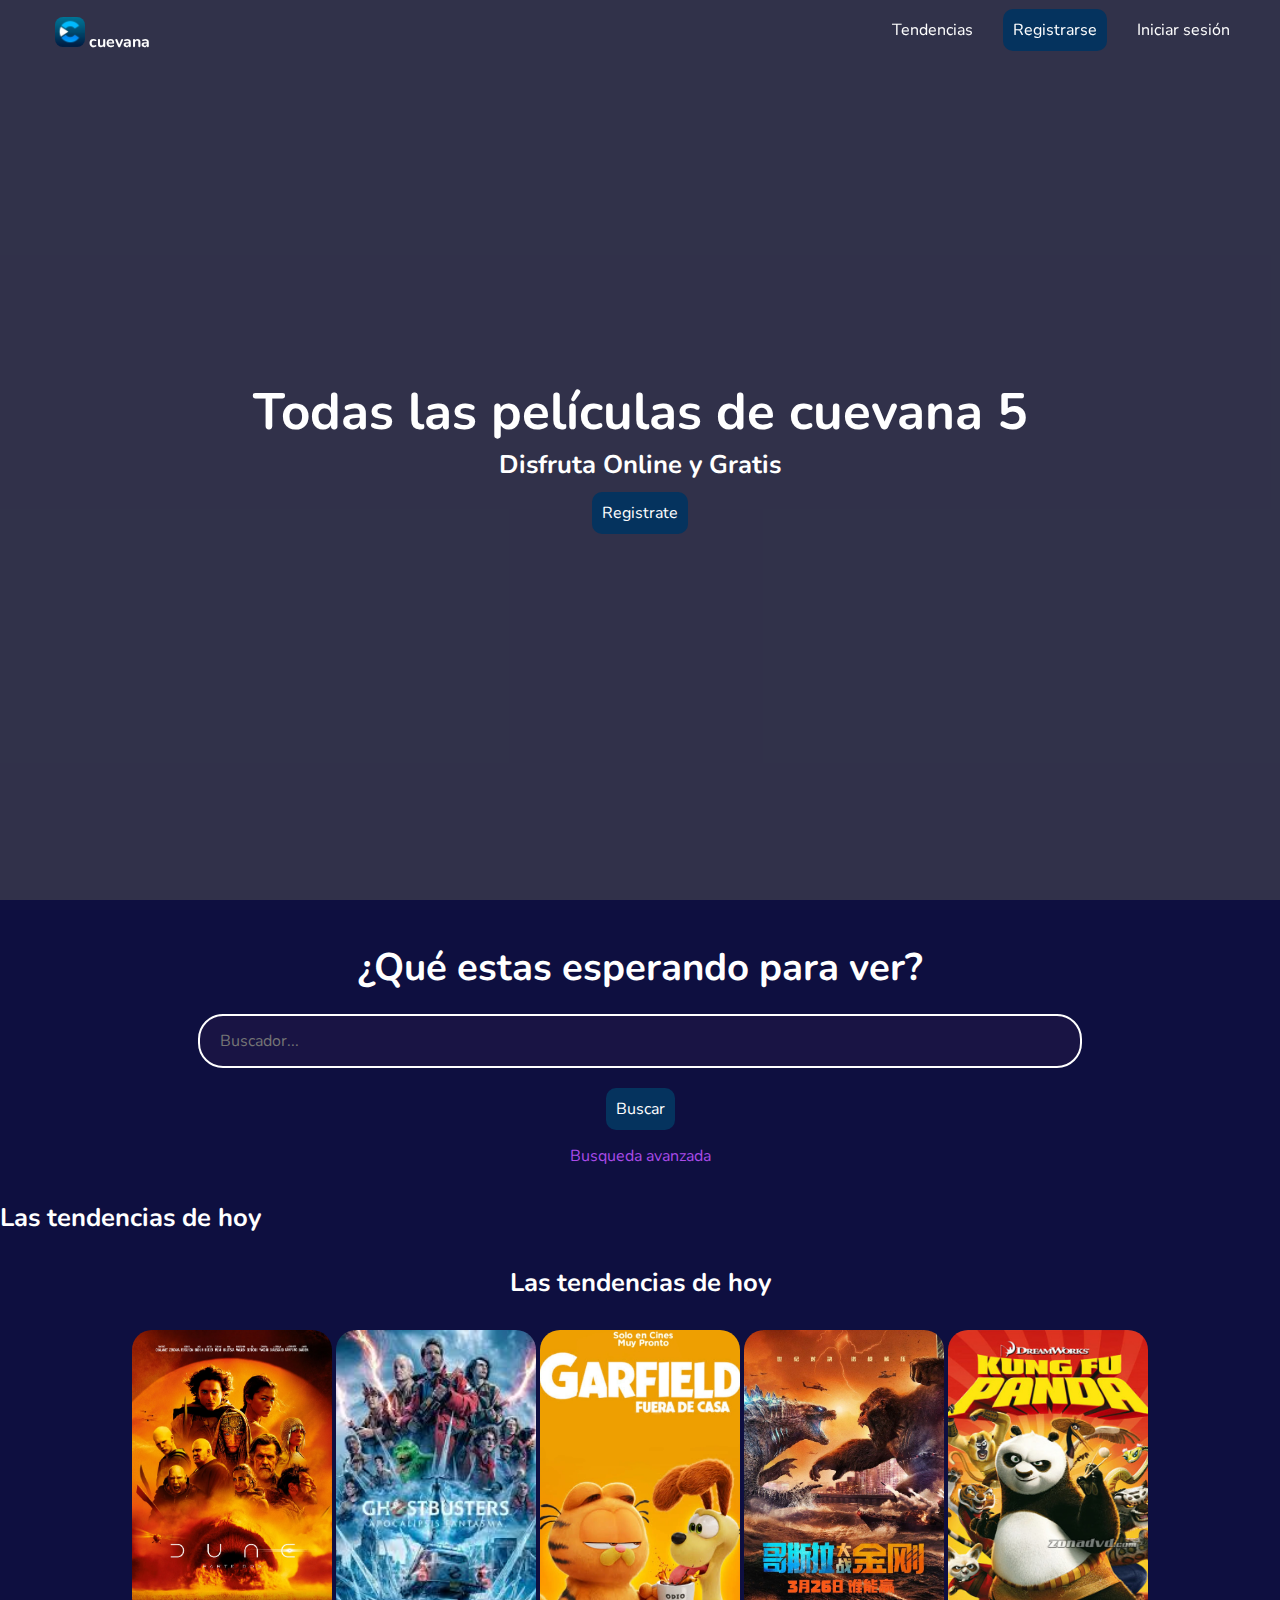
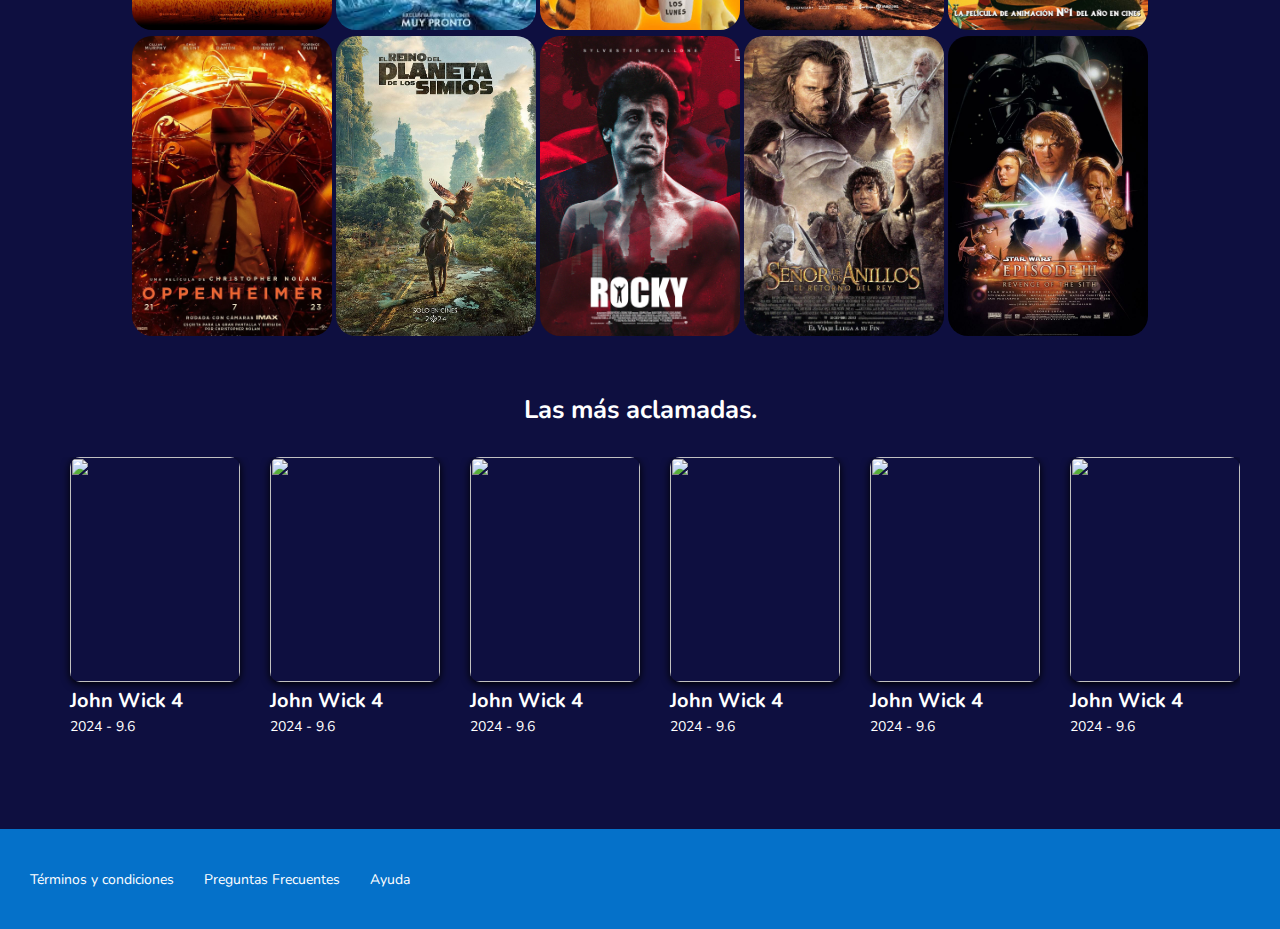
==== index.html @ 1d285aff "Comienzo de implementación de API" ====
<!DOCTYPE html>
<html lang="es">
<head>
    <meta charset="UTF-8">
    <meta name="viewport" content="width=device-width, initial-scale=1.0">
    <!-- vinculación con estilos y favicon -->
    <link rel="stylesheet" href="./static/css/style.css">
    <link rel="shortcut icon" href="./static/img/Cuevana.ico" type="image/x-icon">
    <title>Cuevana 5</title>
    <!-- vinculación con google-fonts -->
    <link rel="preconnect" href="https://fonts.googleapis.com">
    <link rel="preconnect" href="https://fonts.gstatic.com" crossorigin>
    <link href="https://fonts.googleapis.com/css2?family=Nunito&display=swap" rel="stylesheet">
    <!-- vinculación fontawesome -->
    <script src="https://kit.fontawesome.com/fa04600604.js" crossorigin="anonymous"></script>
</head>

<body>
    <!-- Encabezado -->
    <header class="header">
        <nav>
            <!-- Logo -->
            <div id="logo">
                <a href="./index.html">
                    <img src="./static/img/Cuevana.ico" alt="" class="cuevana-logo">
                    <span class="logo-text">cuevana</span>
                    <i class="fa-solid fa-5"></i>
                </a>
            </div>

            <!-- hipervínculos del menú -->
            <ul class="nav-links">
                <li><a href="#popular">Tendencias</a></li>
                <li><a href="./Templates/register.html" class="btn-cuevana">Registrarse</a></li>
                <li>
                    <a href="#">
                        <!-- Luego se aplicará un estilo especifico al texto -->
                      <i class="fas fa-sign-in-alt"></i>
                      <span class="login-text">Iniciar sesión</span>
                    </a>
                </li>
            </ul>
        </nav>
    
    </header>

    <!-- Contenido -->
    <main>
        <!-- banner: una sección prominente en la 
            parte superior de una página que puede
            contener información destacada, como anuncios,
            mensajes importantes, o un diseño gráfico distintivo. -->
        <section id="banner" class="d-flex">
            <div class="card-banner container">
                <h1>Todas las películas de cuevana 5</h1>
                <h2>Disfruta Online y Gratis</h2>
                <a href="#" class="btn-cuevana">Registrate</a>
            </div>
        </section>
        
        <!-- search: sección que contiene un mensaje de búsqueda
            y un campo de entrada de texto para que los usuarios
            ingresen lo que desean buscar en un sitio web
              -->
        <section id="search" class="container">
            <h2 class="search-title">¿Qué estas esperando para ver?</h2>
            <input type="text" class="input-search" placeholder="Buscador..."><a href="#" class="button-search">Buscar</a>
            <div class="adv-bus">
                <a href="./Templates/list-movies.html" class="adv-bus">Busqueda avanzada</a>
            </div>
            
        </section>
        <!-- TENDENCIAS CON API -->
        <div>
        <script src="./fetch.js"></script>
        <h2>Las tendencias de hoy</h2>
        </div>




        <!-- popular: mostrar imágenes de las peliculas
            con tendencia hoy -->
        <section id="popular">
            <!-- Division contenedora del titulo e imagenes -->
            <div class="container" class="movies-grid">
                <h2>Las tendencias de hoy</h2>
                <!-- Div para mostrar todas las imagenes e info de pelicluas -->
                <div id="list-popular">
                    <!-- Division que mostrará imagen y detalle de la pelicula, mismo formato para todas las peliculas -->
                    <!-- pelicula 01 -->
                    <div class="movie-item">
                        <a href="./Templates/detail-movie.html">
                            <img src="./static/img/Dune-2.jpg" alt="" class="movie-item-img">
                            <div class="movie-item-detail">
                                <p class="movie-item-detail-title">Dune 2. Movie</p>
                                <p class="movie-item-detail-subtitle">2024 - 8.9</p>
                            </div>
                        </a>
                    </div>
                    <!-- pelicula 02 -->
                    <div class="movie-item">
                        <a href="./Templates/detail-movie.html">
                            <img src="./static/img/cazafantasmas.jpg" alt="" class="movie-item-img">
                            <div class="movie-item-detail">
                                <p class="movie-item-detail-title">Caza fantasmas. Movie</p>
                                <p class="movie-item-detail-subtitle">2024 - 7.4</p>
                            </div>
                        </a>
                    </div>
                    <!-- pelicula 03 -->
                    <div class="movie-item">
                        <a href="./Templates/detail-movie.html">
                            <img src="./static/img/Garfield.jpg" alt="" class="movie-item-img">
                            <div class="movie-item-detail">
                                <p class="movie-item-detail-title">Garfield. Movie</p>
                                <p class="movie-item-detail-subtitle">2024 - 8.3</p>
                            </div>
                        </a>
                    </div>
                    <!-- pelicula 04 -->
                    <div class="movie-item">
                        <a href="./Templates/detail-movie.html">
                            <img src="./static/img/godzilla-vs-kong.jpg" alt="" class="movie-item-img">
                            <div class="movie-item-detail">
                                <p class="movie-item-detail-title">Gozilla vs Kong. Movie</p>
                                <p class="movie-item-detail-subtitle">2024 - 8.8</p>
                            </div>
                        </a>
                    </div>
                    <!-- pelicula 05 -->
                    <div class="movie-item">
                        <a href="./Templates/detail-movie.html">
                            <img src="./static/img/kung-fu-panda.jpg" alt="" class="movie-item-img">
                            <div class="movie-item-detail">
                                <p class="movie-item-detail-title">Kung Fu Panda 4. Movie</p>
                                <p class="movie-item-detail-subtitle">2024 - 8.9</p>
                            </div>
                        </a>
                    </div>
                    <!-- pelicula 06 -->
                    <div class="movie-item">
                        <a href="./Templates/detail-movie.html">
                            <img src="./static/img/Oppenheimer.jpg" alt="" class="movie-item-img">
                            <div class="movie-item-detail">
                                <p class="movie-item-detail-title">Oppenheimer. Movie</p>
                                <p class="movie-item-detail-subtitle">2024 - 9.5</p>
                            </div>
                        </a>
                    </div>
                    <!-- pelicula 07 -->
                    <div class="movie-item">
                        <a href="./Templates/detail-movie.html">
                            <img src="./static/img/Planeta-de-lod-Simios.jpg" alt="" class="movie-item-img">
                            <div class="movie-item-detail">
                                <p class="movie-item-detail-title">Planeta de los Simios. Movie</p>
                                <p class="movie-item-detail-subtitle">2024 - 8.7</p>
                            </div>
                        </a>
                    </div>
                    <!-- pelicula 08 -->
                    <div class="movie-item">
                        <a href="./Templates/detail-movie.html">
                            <img src="./static/img/Rocky.jpg" alt="" class="movie-item-img">
                            <div class="movie-item-detail">
                                <p class="movie-item-detail-title">Rocky. Movie</p>
                                <p class="movie-item-detail-subtitle">2024 - 8.9</p>
                            </div>
                        </a>
                    </div>
                    <!-- pelicula 09 -->
                    <div class="movie-item">
                        <a href="./Templates/detail-movie.html">
                            <img src="./static/img/Señor de los anillos.jpg" alt="" class="movie-item-img">
                            <div class="movie-item-detail">
                                <p class="movie-item-detail-title">Lord of The Rings. Movie</p>
                                <p class="movie-item-detail-subtitle">2024 - 10</p>
                            </div>
                        </a>
                    </div>
                    <!-- pelicula 10 -->
                    <div class="movie-item">
                        <a href="./Templates/detail-movie.html">
                            <img src="./static/img/Star-wars.jpg" alt="" class="movie-item-img">
                            <div class="movie-item-detail">
                                <p class="movie-item-detail-title">Star Wars. Movie</p>
                                <p class="movie-item-detail-subtitle">2024 - 9.4</p>
                            </div>
                        </a>
                    </div>
                    <!-- Fin de peliculas -->
                </div>
            </div>
        </section>  
        
        <!-- top-rated: mostrar las películas más aclamadas -->

        <section id="top-rated">
            <!-- División contenedora del título e imagenes -->
            <div class="container">
                <h2>Las más aclamadas.</h2>
                <!-- Div para mostrar todas las imagenes e infod e las películas -->
                <div id="list-top-rated" class="movies-scroller">
                    <!-- Info de las películas, mismo formato para todas -->
                    <!-- pelicula 01 -->
                    <div class="movie-item-v2">
                        <div class="wrapper">
                            <img src="https://play-lh.googleusercontent.com/5efxbApfVAa9R1fStcVvSHqDhyXI40jLCd78b2NEuqNcC0McWceLAQGYnz0rFKZz7lywTdKNzfsXidP97A" alt="" class="movie-item-img-v2">
                        </div>
                        <div class="movie-item-detail-v2">
                            <p class="movie-item-detail-title-v2">John Wick 4</p>
                            <p class="movie-item-detail-subtitle-v2">2024 - 9.6</p>
                        </div>
                    </div>
                    <!-- pelicula 02 -->
                    <div class="movie-item-v2">
                        <div class="wrapper">
                            <img src="https://play-lh.googleusercontent.com/5efxbApfVAa9R1fStcVvSHqDhyXI40jLCd78b2NEuqNcC0McWceLAQGYnz0rFKZz7lywTdKNzfsXidP97A" alt="" class="movie-item-img-v2">
                        </div>
                        <div class="movie-item-detail-v2">
                            <p class="movie-item-detail-title-v2">John Wick 4</p>
                            <p class="movie-item-detail-subtitle-v2">2024 - 9.6</p>
                        </div>
                    </div>
                    <!-- pelicula 03 -->
                    <div class="movie-item-v2">
                        <div class="wrapper">
                            <img src="https://play-lh.googleusercontent.com/5efxbApfVAa9R1fStcVvSHqDhyXI40jLCd78b2NEuqNcC0McWceLAQGYnz0rFKZz7lywTdKNzfsXidP97A" alt="" class="movie-item-img-v2">
                        </div>
                        <div class="movie-item-detail-v2">
                            <p class="movie-item-detail-title-v2">John Wick 4</p>
                            <p class="movie-item-detail-subtitle-v2">2024 - 9.6</p>
                        </div>
                    </div>
                    <!-- pelicula 04 -->
                    <div class="movie-item-v2">
                        <div class="wrapper">
                            <img src="https://play-lh.googleusercontent.com/5efxbApfVAa9R1fStcVvSHqDhyXI40jLCd78b2NEuqNcC0McWceLAQGYnz0rFKZz7lywTdKNzfsXidP97A" alt="" class="movie-item-img-v2">
                        </div>
                        <div class="movie-item-detail-v2">
                            <p class="movie-item-detail-title-v2">John Wick 4</p>
                            <p class="movie-item-detail-subtitle-v2">2024 - 9.6</p>
                        </div>
                    </div>
                    <!-- pelicula 05 -->
                    <div class="movie-item-v2">
                        <div class="wrapper">
                            <img src="https://play-lh.googleusercontent.com/5efxbApfVAa9R1fStcVvSHqDhyXI40jLCd78b2NEuqNcC0McWceLAQGYnz0rFKZz7lywTdKNzfsXidP97A" alt="" class="movie-item-img-v2">
                        </div>
                        <div class="movie-item-detail-v2">
                            <p class="movie-item-detail-title-v2">John Wick 4</p>
                            <p class="movie-item-detail-subtitle-v2">2024 - 9.6</p>
                        </div>
                        
                    </div>
                    <div class="movie-item-v2">
                        <div class="wrapper">
                            <img src="https://play-lh.googleusercontent.com/5efxbApfVAa9R1fStcVvSHqDhyXI40jLCd78b2NEuqNcC0McWceLAQGYnz0rFKZz7lywTdKNzfsXidP97A" alt="" class="movie-item-img-v2">
                        </div>
                        <div class="movie-item-detail-v2">
                            <p class="movie-item-detail-title-v2">John Wick 4</p>
                            <p class="movie-item-detail-subtitle-v2">2024 - 9.6</p>
                        </div>
                        
                    </div>
                    <div class="movie-item-v2">
                        <div class="wrapper">
                            <img src="https://play-lh.googleusercontent.com/5efxbApfVAa9R1fStcVvSHqDhyXI40jLCd78b2NEuqNcC0McWceLAQGYnz0rFKZz7lywTdKNzfsXidP97A" alt="" class="movie-item-img-v2">
                        </div>
                        <div class="movie-item-detail-v2">
                            <p class="movie-item-detail-title-v2">John Wick 4</p>
                            <p class="movie-item-detail-subtitle-v2">2024 - 9.6</p>
                        </div>
                        
                    </div>
                    <div class="movie-item-v2">
                        <div class="wrapper">
                            <img src="https://play-lh.googleusercontent.com/5efxbApfVAa9R1fStcVvSHqDhyXI40jLCd78b2NEuqNcC0McWceLAQGYnz0rFKZz7lywTdKNzfsXidP97A" alt="" class="movie-item-img-v2">
                        </div>
                        <div class="movie-item-detail-v2">
                            <p class="movie-item-detail-title-v2">John Wick 4</p>
                            <p class="movie-item-detail-subtitle-v2">2024 - 9.6</p>
                        </div>
                        
                    </div>
            
                </div>
            </div>
        </section>
 
    </main>

    <footer id="footer">
        <a href="">Términos y condiciones</a>
        <a href="">Preguntas Frecuentes</a>
        <a href="">Ayuda</a>
    </footer>

</body>

</html>
---- static/css/style.css ----
/* CSS estilos */

:root{
    --bg-color:#0a0b3dfb;
    --primary-color:#05335e;
    --secondary-color:#aa4be9;
    --third-color:#0571c9;
    --third-bis-color:#591da8f2;
    --bg-input-color:#4f31572c;
}

*{
    margin: 0;
    padding: 0;
}
/* Eliminar la decoración de los 
hipervínculos, agregar color y tamaño de 
fuente a la etiqueta <h2></h2> */
a{
    text-decoration: none;
}

h1{
    color: #FFF;
    font-size: 3vw;
}

h2{
    color: #FFF;
    font-size: 2vw;
}

#logo{
    font-weight: bold;
}

.search-title{
    color: white;
    font-size: 3vw;
}
.cuevana-logo{
    margin-top: 10px;
    margin-left: 5px;
    width: 30px;
    height: 30px;
    border-radius: 8px;
}

.button-search{
   
    background-color: var(--primary-color);
    padding: 10px;
    border-radius: 10px;
    color: #FFF;
}

.adv-bus{
   color: #aa4be9;
   margin-top: 5px;
   padding: 10px;
   height: 5px;
}

.movie-item-img{
    width: 200px;
    height: 300px;
    -o-object-fit: cover;
    object-fit: cover;
}

/* Unidades de medida. Colores CSS.
  Fondos en CSS. Fuentes y tipografías. 
  Estilos para textos y listas. Íconos */

body{
    background-color: var(--bg-color);
    font-family: 'Nunito', sans-serif, 'poppins';
}  

/* Estilo que se usrá desde js para que al recorrer la página 
el encabezado cambie de color */
.scrolled{
    background-color: var(--third-color);
}

#banner{
    background-image: url(https://cloudfront-us-east-1.images.arcpublishing.com/lanacionpy/CCBJ5IMQYJCUXC23FO5E22NIXE.jpg);
    background-size: cover;
    background-position: center;
    height: 100vh;
    box-shadow: inset 0 0 0 2000px rgba(84, 84, 84, 0.5);
}

/* Modelo de caja y 
posicionamiento. Modelo de caja y propiedades.
Posicionamiento y visualización.  */

/* Estilo al encabezado, agregar estilos por el selector de clase:
color de fondo, color fuente, posición del 
encabezado, ancho y z-index */

.header{
    background-color: transparent;
    color: #FFF;
    position: fixed;
    top: 0;
    left: 0;
    width: 100%;
    z-index: 9999;
}

.btn-cuevana{
    background-color: var(--primary-color);
    padding: 10px;
    border-radius: 10px;
    color: #FFF;
}

.container{
    max-width: 1200px;
    margin: 0 auto;
}

/* Alinea al centro el botón de registrarse */
.card-banner{
    margin: 0;
    text-align: center;
    padding: 0px 160px;
}

.input-search{
    background-color: var(--bg-input-color);
    border: 2px solid white;
    border-radius: 25px;
    color: white;
    font-size: 16px;
    height: 50px;
    margin: 20px 0px;
    outline: none;
    padding: 0px 20px;
    width: 70%;
    font-family: 'Nunito', sans-serif, 'poppins';
}

.movie-item-detail{
    bottom: -100%;
    padding: 30px;
    max-height: 100%;
    overflow-y: auto;
    line-height: 15px;
    position: absolute;
    background-color: var(--third-bis-color);
    box-sizing: border-box;
    transition: bottom 0.4s ease-in-out;
    width: 100%;
}

.movie-item-detail-title{
    color: white;
    margin: 5px 0px 0px 0px;
}

.movie-item-detail-subtitle{
    color: white;
    font-size: 9px;
    margin: 3px 0px;
}

#top-rated{
    margin: 50px 0px;
}

/* Info de las películas mismo formato para todas */
.movie-item-v2{
    border-radius: 20px;
    width: 170px;
    min-width: 170px;
    font-size: 20px;
    cursor: pointer;
    margin-left: 30px;
    display: flex;
    flex-direction: column;
    justify-content: space-between;
    transition: 450ms all;
    -webkit-transform-origin: center left;
            transform-origin: center left;
}

.wrapper{
    box-shadow: 0 2px 8px rgba(0, 0, 0, 1);
    border-radius: 10px;
    width: 100%;
    min-height: calc(150px*1.5);
    height: calc(150px*1.5);
    overflow: hidden;
}

.movie-item-img-v2{
    width: 100%;
    height: 100%;
    -o-object-fit: cover;
    object-fit: cover;
}

.movie-item-detail-v2{
    align-items: flex-start;
    display: flex;
    flex-direction: column;
    justify-content: flex-end;
}

.movie-item-detail-title-v2{
    color: white;
    font-weight: bold;
    margin: 5px 0px 0px 0px;
}

.movie-item-detail-subtitle-v2{
    color: white;
    font-size: 14px;
    margin: 3px 0px;
}

/* Selectores avanzados y Animaciones. Selectores avanzados. 
Animaciones con CSS. Incorporación de transformaciones y transiciones
 a elementos. */
#logo a{
    color: white;
    text-decoration: none;
} 

/* Al pasar el cursor sobre el elemento #logo, se activa una
animación que produce un efecto visual de sacudida y giro
repetitivo, mejorando la interacción visual cuando se interactúa con ese elemento. */
#logo:hover{
    animation: tilt-n-move-shaking 0.35s infinite;
}

@keyframes tilt-n-move-shaking{
    0% { transform: translate(0, 0) rotate(0deg); }
    25% { transform: translate(1px, 1px) rotate(0.5deg); }
    50% { transform: translate(0, 0) rotate(0eg); }
    75% { transform: translate(-1px, 1px) rotate(-0.5deg); }
    100% { transform: translate(0, 0) rotate(0deg); }
}

.nav-links a{
    text-decoration: none;
    color: #FFF;
}

.nav-links a:hover{
    color: var(--secondary-color);
}

.btn-cuevana:hover{
    color: var(--secondary-color)!important;
    border: 2px solid var(--secondary-color);
}

.button-search:hover{
    color: var(--secondary-color)!important;
    border: 2px solid white;
}
.card-banner h1{
    color: #FFF;
    font-size: 4vw;
}

.card-banner h2{
    margin-bottom: 20px;
}


#popular,#top-rated{
    text-align: center;
}

#popular h2,#top-rated h2{
    margin: 30px 0px;
}

/* Posicion de las mas vistas */
.movie-item{
    border-radius: 20px;
    overflow: hidden;
    position: relative;
    display: inline-block;
    width: 200px;
    height: 300px;
    font-size: 20px;
    cursor: pointer;
    transition: all 450ms;
    -webkit-transform-origin: center left;
            transform-origin: center left;
}


.movie-item:hover{
    opacity: 0.9;
}

.movie-item:hover .movie-item-detail{
    bottom: 0;
}

/* Agrega una estrella al lado del subtitulo */
.movie-item-detail-subtitle::after{
    content: '🌟';
}

#footer a {
    color: white;
    cursor: pointer;
    font-size: 14px;
    padding-left: 30px;
    text-decoration: none;
}

#footer a:hover {
    text-decoration: underline;
    color:var(--secondary-color);
}

/* Estilos a los nombres de las películas que 
están en la sección  */
.movie-item-detail-title-v2:hover {
    color: var(--third-color);
}


/* Flexbox. Media Queries.Propiedades para el contenedor Flex, y los Flex items */
#footer {
    align-items: center;
    background-color: var(--third-color);
    display: flex;
    height: 100px;
    width: 100%;
}

#search{
    height: 300px;
    display: flex;
    flex-direction: column;
    justify-content: center;
    align-items: center;
}

/* TABLETS */
@media screen and (min-width: 768px) and (max-width: 1023px) {
    h2{
        font-size: 3vw;
    }
    .login-text{
        display: none;
    }
    .logo-text{
        display: none;
    }
    #banner{
        height: 400px;
    }
    #search{
        height: 200px;
    }
    .container{
        max-width: 720px;
    }
    .card-banner{
        padding: 0px 75px;
    }
        
    #footer {
        flex-direction: column;
        align-items: center;
        justify-content: center;

    }
}

/* CELULARES */
@media screen and (max-width: 767px) {
    h2{
        font-size: 3vw;
    }

    .h2-subtitle{
        font-size: 5vw;
    }
    .login-text{
        display: none;
    }
    .logo-text{
        display: none;
    }
    #banner{
        height: 300px;
    }
    #search{
        height: 200px;
    }
    .container{
        max-width: 420px;
    }
    .card-banner{
        padding: 0px 50px;
    }

    .btn-cac{
        font-size: 1vh;
    }
    #footer {
        flex-direction: column;
        align-items: center;
        justify-content: center;
    }

    #footer a{
        padding: 2px 0px;
    }
}

/* Maquetado con Flex y Grid */
nav{
    display: flex;
    justify-content: space-between;
    align-items: center;
    height: 60px;   
    padding: 0px 50px;
}

.nav-links{
    display: flex;
    gap:30px;
    list-style: none;
}

/* Centra el texto que info sobre películas 
y series ilimitadas */
.d-flex{
    display: flex;
    justify-content: center;
    align-items: center;
    flex-wrap: wrap;
}

/* Se agrega un scroll */
.movies-scroller{
    overflow-x: scroll;
    overflow-y: hidden;
    width: 100%;
    display: flex;
    justify-content: flex-start;
    align-items: flex-start;
    padding:0px 0px 40px 0px;
}

.movie-item-v2{
    border-radius: 20px;
    width: 170px;    
    min-width: 170px;
    font-size: 20px;
    cursor: pointer;
    margin-left: 30px;
    display: flex;
    flex-direction: column;
    justify-content: space-between;
    transition: 450ms all;
    -webkit-transform-origin: center left;
            transform-origin: center left;
    
}


.movie-item-detail-v2 {
    align-items: flex-start;
    display: flex;
    flex-direction: column;
    justify-content: flex-end;
}


.movies-grid{
    display: grid;
    grid-template-columns: repeat(4,1fr);
    grid-template-rows: repeat(2,1fr);
    justify-items: center;
    row-gap: 20px;
} 

/* width */
 ::-webkit-scrollbar {
    width: 10px;
} 
  
/* Track */
 ::-webkit-scrollbar-track {
    background: var(--bg-input-color); 
} 
   
/* Handle */
 ::-webkit-scrollbar-thumb {
    background: var(--third-color); 
} 
  
/* Handle on hover */
 ::-webkit-scrollbar-thumb:hover {
    background: var(--third-bis-color); 
}


.d-form{
    width: 100%;
    margin-bottom: 20px;
}

.d-iframe{
    width: 100%;
}
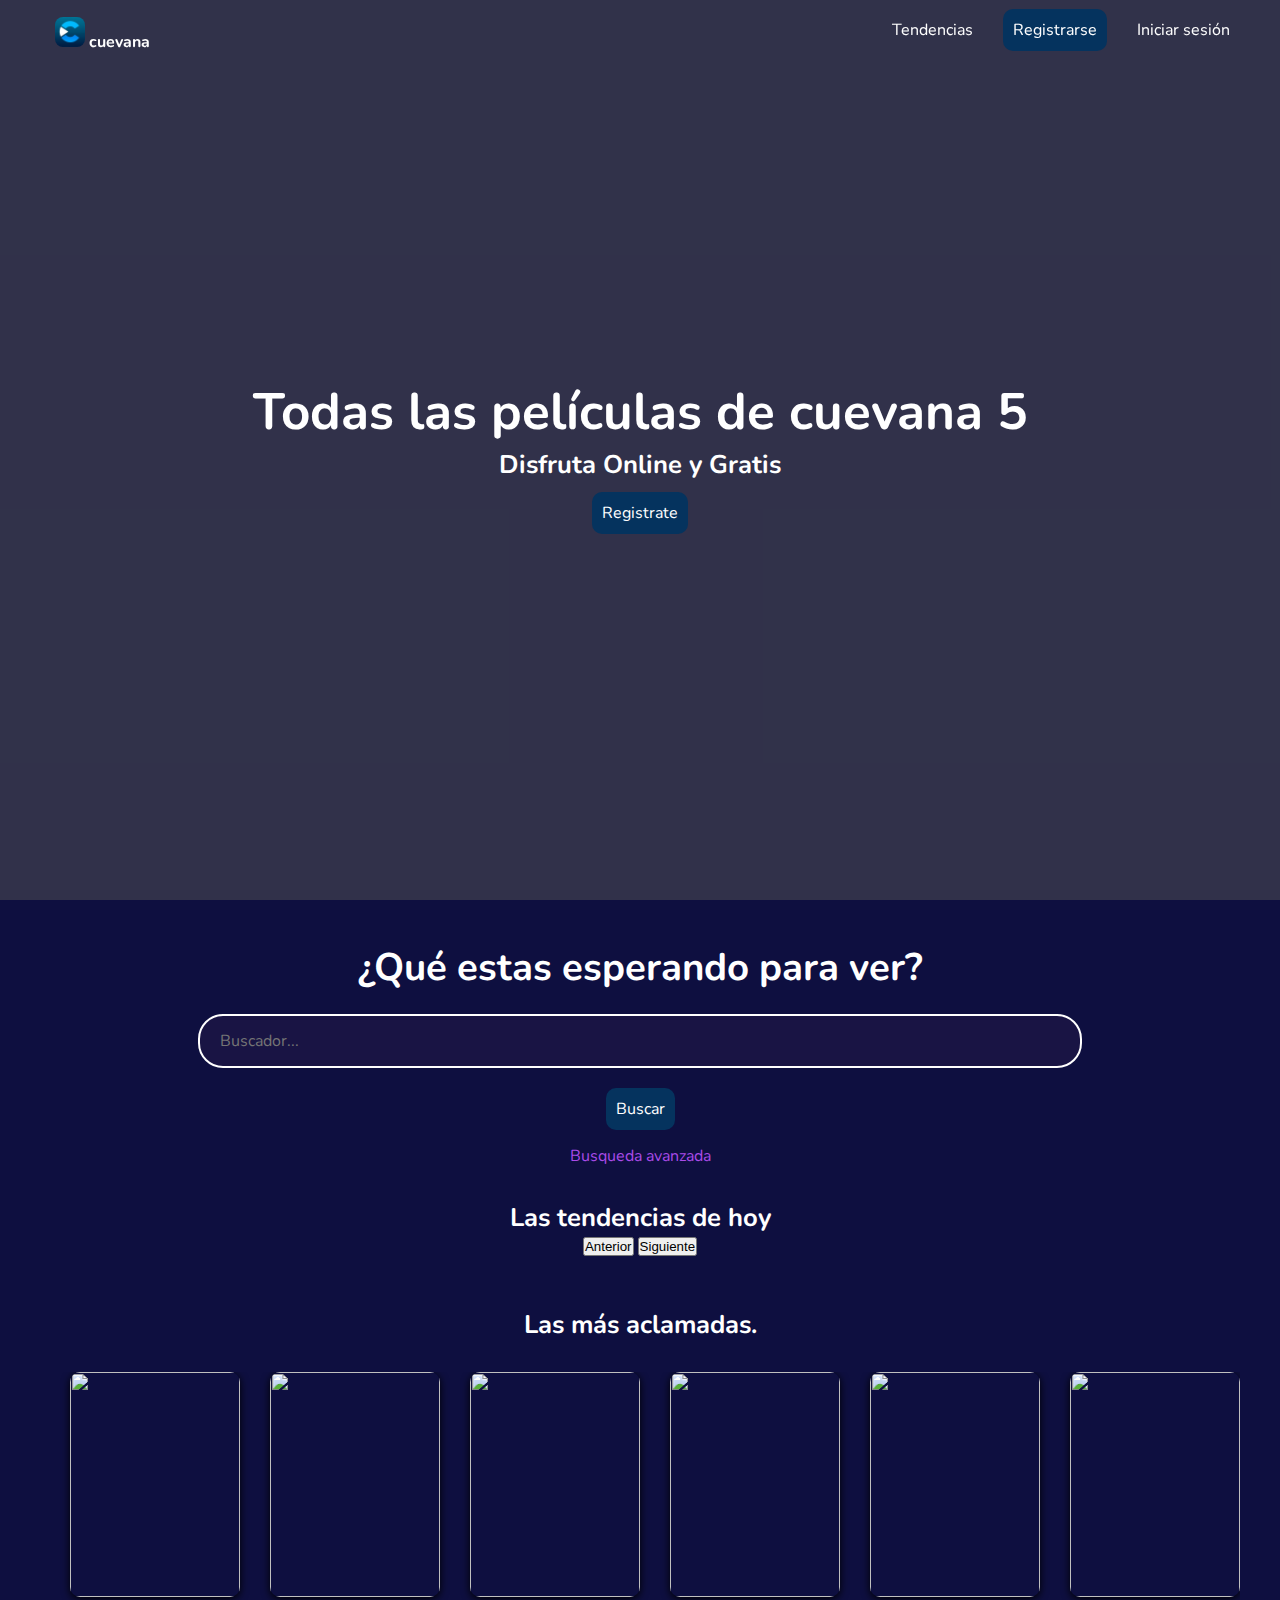
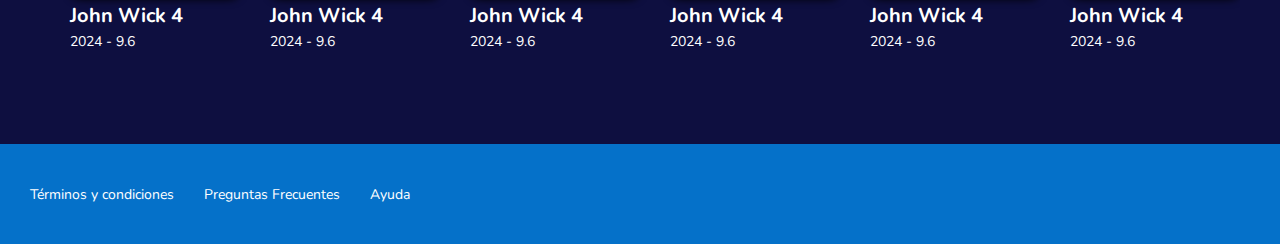
==== commit 2afe9658: "Fetch y comienzo de estilos al fetch" ====
--- a/index.html
+++ b/index.html
@@ -70,128 +70,18 @@
             </div>
             
         </section>
+        
         <!-- TENDENCIAS CON API -->
-        <div>
+        <section id="tendencias" data-aos="fade-up" data-aos-offset="400" data-aos-delay="100" data-aos-duration="1000" class="peliculasTendencia">
+            <h2 class="tituloSection">Las tendencias de hoy</h2>
+            <div class="peliculas" id="tendenciasContainer">
+                <!-- Aquí se cargarán las películas tendencia -->
+            </div>
+            <button class="boton anterior">Anterior</button>  
+            <button class="boton siguiente">Siguiente</button>
+        </section>
         <script src="./fetch.js"></script>
-        <h2>Las tendencias de hoy</h2>
-        </div>
 
-
-
-
-        <!-- popular: mostrar imágenes de las peliculas
-            con tendencia hoy -->
-        <section id="popular">
-            <!-- Division contenedora del titulo e imagenes -->
-            <div class="container" class="movies-grid">
-                <h2>Las tendencias de hoy</h2>
-                <!-- Div para mostrar todas las imagenes e info de pelicluas -->
-                <div id="list-popular">
-                    <!-- Division que mostrará imagen y detalle de la pelicula, mismo formato para todas las peliculas -->
-                    <!-- pelicula 01 -->
-                    <div class="movie-item">
-                        <a href="./Templates/detail-movie.html">
-                            <img src="./static/img/Dune-2.jpg" alt="" class="movie-item-img">
-                            <div class="movie-item-detail">
-                                <p class="movie-item-detail-title">Dune 2. Movie</p>
-                                <p class="movie-item-detail-subtitle">2024 - 8.9</p>
-                            </div>
-                        </a>
-                    </div>
-                    <!-- pelicula 02 -->
-                    <div class="movie-item">
-                        <a href="./Templates/detail-movie.html">
-                            <img src="./static/img/cazafantasmas.jpg" alt="" class="movie-item-img">
-                            <div class="movie-item-detail">
-                                <p class="movie-item-detail-title">Caza fantasmas. Movie</p>
-                                <p class="movie-item-detail-subtitle">2024 - 7.4</p>
-                            </div>
-                        </a>
-                    </div>
-                    <!-- pelicula 03 -->
-                    <div class="movie-item">
-                        <a href="./Templates/detail-movie.html">
-                            <img src="./static/img/Garfield.jpg" alt="" class="movie-item-img">
-                            <div class="movie-item-detail">
-                                <p class="movie-item-detail-title">Garfield. Movie</p>
-                                <p class="movie-item-detail-subtitle">2024 - 8.3</p>
-                            </div>
-                        </a>
-                    </div>
-                    <!-- pelicula 04 -->
-                    <div class="movie-item">
-                        <a href="./Templates/detail-movie.html">
-                            <img src="./static/img/godzilla-vs-kong.jpg" alt="" class="movie-item-img">
-                            <div class="movie-item-detail">
-                                <p class="movie-item-detail-title">Gozilla vs Kong. Movie</p>
-                                <p class="movie-item-detail-subtitle">2024 - 8.8</p>
-                            </div>
-                        </a>
-                    </div>
-                    <!-- pelicula 05 -->
-                    <div class="movie-item">
-                        <a href="./Templates/detail-movie.html">
-                            <img src="./static/img/kung-fu-panda.jpg" alt="" class="movie-item-img">
-                            <div class="movie-item-detail">
-                                <p class="movie-item-detail-title">Kung Fu Panda 4. Movie</p>
-                                <p class="movie-item-detail-subtitle">2024 - 8.9</p>
-                            </div>
-                        </a>
-                    </div>
-                    <!-- pelicula 06 -->
-                    <div class="movie-item">
-                        <a href="./Templates/detail-movie.html">
-                            <img src="./static/img/Oppenheimer.jpg" alt="" class="movie-item-img">
-                            <div class="movie-item-detail">
-                                <p class="movie-item-detail-title">Oppenheimer. Movie</p>
-                                <p class="movie-item-detail-subtitle">2024 - 9.5</p>
-                            </div>
-                        </a>
-                    </div>
-                    <!-- pelicula 07 -->
-                    <div class="movie-item">
-                        <a href="./Templates/detail-movie.html">
-                            <img src="./static/img/Planeta-de-lod-Simios.jpg" alt="" class="movie-item-img">
-                            <div class="movie-item-detail">
-                                <p class="movie-item-detail-title">Planeta de los Simios. Movie</p>
-                                <p class="movie-item-detail-subtitle">2024 - 8.7</p>
-                            </div>
-                        </a>
-                    </div>
-                    <!-- pelicula 08 -->
-                    <div class="movie-item">
-                        <a href="./Templates/detail-movie.html">
-                            <img src="./static/img/Rocky.jpg" alt="" class="movie-item-img">
-                            <div class="movie-item-detail">
-                                <p class="movie-item-detail-title">Rocky. Movie</p>
-                                <p class="movie-item-detail-subtitle">2024 - 8.9</p>
-                            </div>
-                        </a>
-                    </div>
-                    <!-- pelicula 09 -->
-                    <div class="movie-item">
-                        <a href="./Templates/detail-movie.html">
-                            <img src="./static/img/Señor de los anillos.jpg" alt="" class="movie-item-img">
-                            <div class="movie-item-detail">
-                                <p class="movie-item-detail-title">Lord of The Rings. Movie</p>
-                                <p class="movie-item-detail-subtitle">2024 - 10</p>
-                            </div>
-                        </a>
-                    </div>
-                    <!-- pelicula 10 -->
-                    <div class="movie-item">
-                        <a href="./Templates/detail-movie.html">
-                            <img src="./static/img/Star-wars.jpg" alt="" class="movie-item-img">
-                            <div class="movie-item-detail">
-                                <p class="movie-item-detail-title">Star Wars. Movie</p>
-                                <p class="movie-item-detail-subtitle">2024 - 9.4</p>
-                            </div>
-                        </a>
-                    </div>
-                    <!-- Fin de peliculas -->
-                </div>
-            </div>
-        </section>  
         
         <!-- top-rated: mostrar las películas más aclamadas -->
 
--- a/static/css/style.css
+++ b/static/css/style.css
@@ -517,3 +517,12 @@
 .d-iframe{
     width: 100%;
 } 
+
+
+/* ESTILOS PARA EL FETCH */
+
+.peliculasTendencia{
+    width: 80%;
+    margin: 0 auto;
+    text-align: center;
+}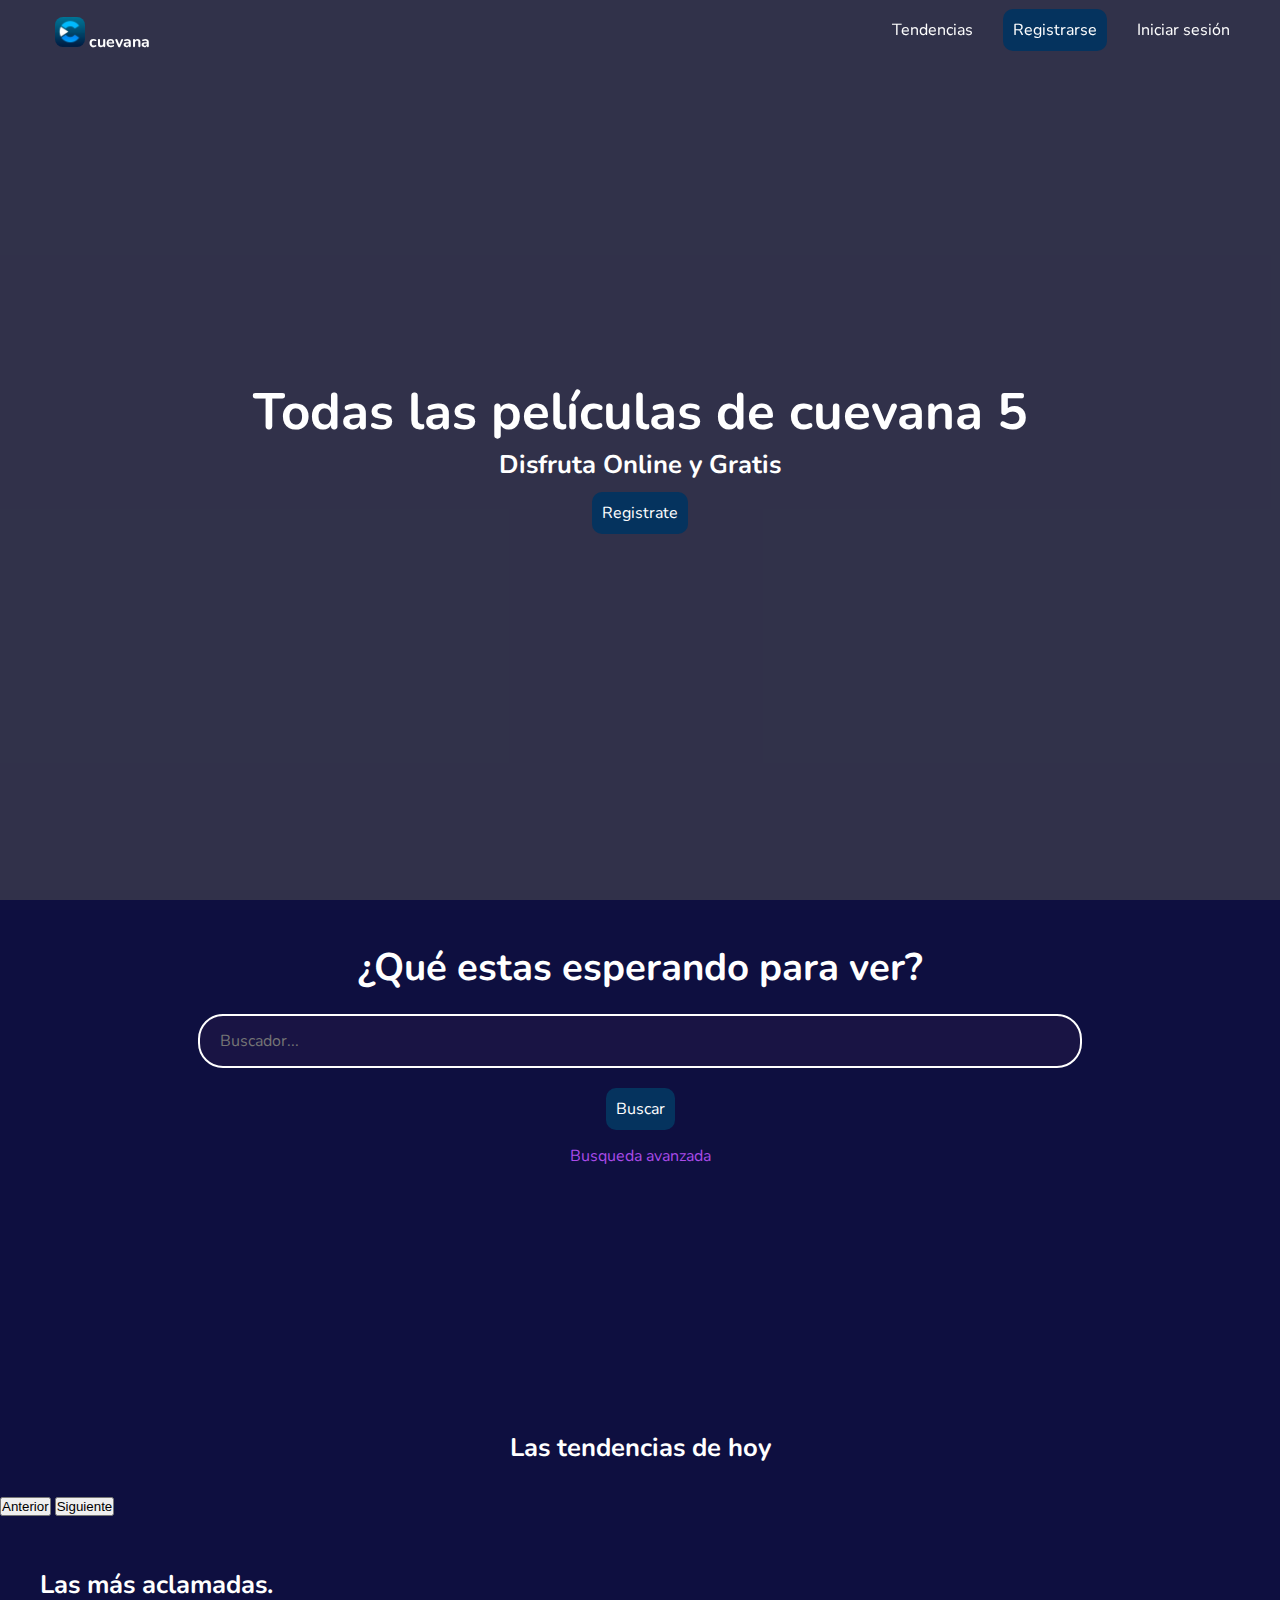
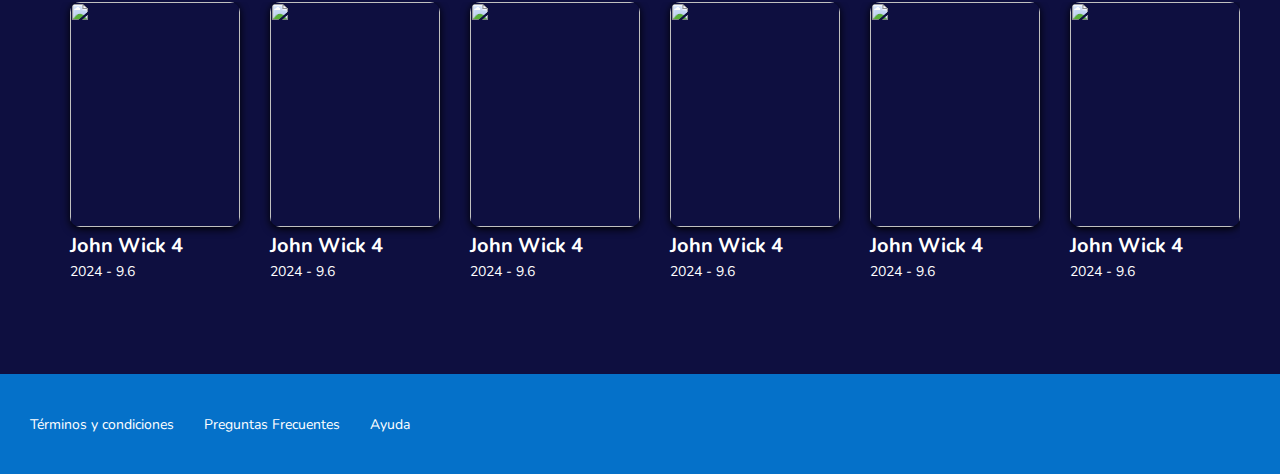
==== commit d722a1ff: "Diseño de "tendencias" con grid y flex" ====
--- a/index.html
+++ b/index.html
@@ -30,7 +30,7 @@
 
             <!-- hipervínculos del menú -->
             <ul class="nav-links">
-                <li><a href="#popular">Tendencias</a></li>
+                <li><a href="#tendencias">Tendencias</a></li>
                 <li><a href="./Templates/register.html" class="btn-cuevana">Registrarse</a></li>
                 <li>
                     <a href="#">
@@ -70,16 +70,17 @@
             </div>
             
         </section>
-        
+
         <!-- TENDENCIAS CON API -->
         <section id="tendencias" data-aos="fade-up" data-aos-offset="400" data-aos-delay="100" data-aos-duration="1000" class="peliculasTendencia">
             <h2 class="tituloSection">Las tendencias de hoy</h2>
             <div class="peliculas" id="tendenciasContainer">
                 <!-- Aquí se cargarán las películas tendencia -->
             </div>
-            <button class="boton anterior">Anterior</button>  
+            
+        </section>
+        <button class="boton anterior">Anterior</button>  
             <button class="boton siguiente">Siguiente</button>
-        </section>
         <script src="./fetch.js"></script>
 
         
--- a/static/css/style.css
+++ b/static/css/style.css
@@ -272,27 +272,19 @@
 }
 
 
-#popular,#top-rated{
+.tendencias{
     text-align: center;
 }
 
-#popular h2,#top-rated h2{
+.tituloSection{
+    margin: 10px;
+    padding: 20px;
+    grid-column-start: 3;
+    grid-column-end: 5;
+}
+
+.tendencias h2{
     margin: 30px 0px;
-}
-
-/* Posicion de las mas vistas */
-.movie-item{
-    border-radius: 20px;
-    overflow: hidden;
-    position: relative;
-    display: inline-block;
-    width: 200px;
-    height: 300px;
-    font-size: 20px;
-    cursor: pointer;
-    transition: all 450ms;
-    -webkit-transform-origin: center left;
-            transform-origin: center left;
 }
 
 
@@ -302,11 +294,6 @@
 
 .movie-item:hover .movie-item-detail{
     bottom: 0;
-}
-
-/* Agrega una estrella al lado del subtitulo */
-.movie-item-detail-subtitle::after{
-    content: '🌟';
 }
 
 #footer a {
@@ -520,9 +507,41 @@
 
 
 /* ESTILOS PARA EL FETCH */
-
+ 
+/* section */
 .peliculasTendencia{
-    width: 80%;
+    width: 100%;
     margin: 0 auto;
+    padding: 0;
     text-align: center;
+    justify-content: center;
+    box-sizing: border-box;
+    display: grid;
+    /*division en columnas*/
+    grid-template-columns: repeat(6, 1fr);
+    /*cuantas columnas ocupa el padre*/
+    grid-column-start: 1;
+    grid-column-end: -1; 
+    /* filas */
+    grid-template-rows: 150px 1fr 1fr 1fr 1fr;
+    /*calor del gap*/
+    gap: 10px;
+
+}
+
+
+.tendenciasContainer{ 
+    display: flex;
+    grid-column-start: 1;
+    grid-column-end: 5; /*el numero corresponde al gap que limita la columna*/
+    
+}
+
+.peliculas{
+    display: flex;
+    grid-column-start: 1;
+    grid-column-end: -1;
+    grid-row-start: 1;
+    grid-row-end: -1;
+    flex-wrap: wrap;
 }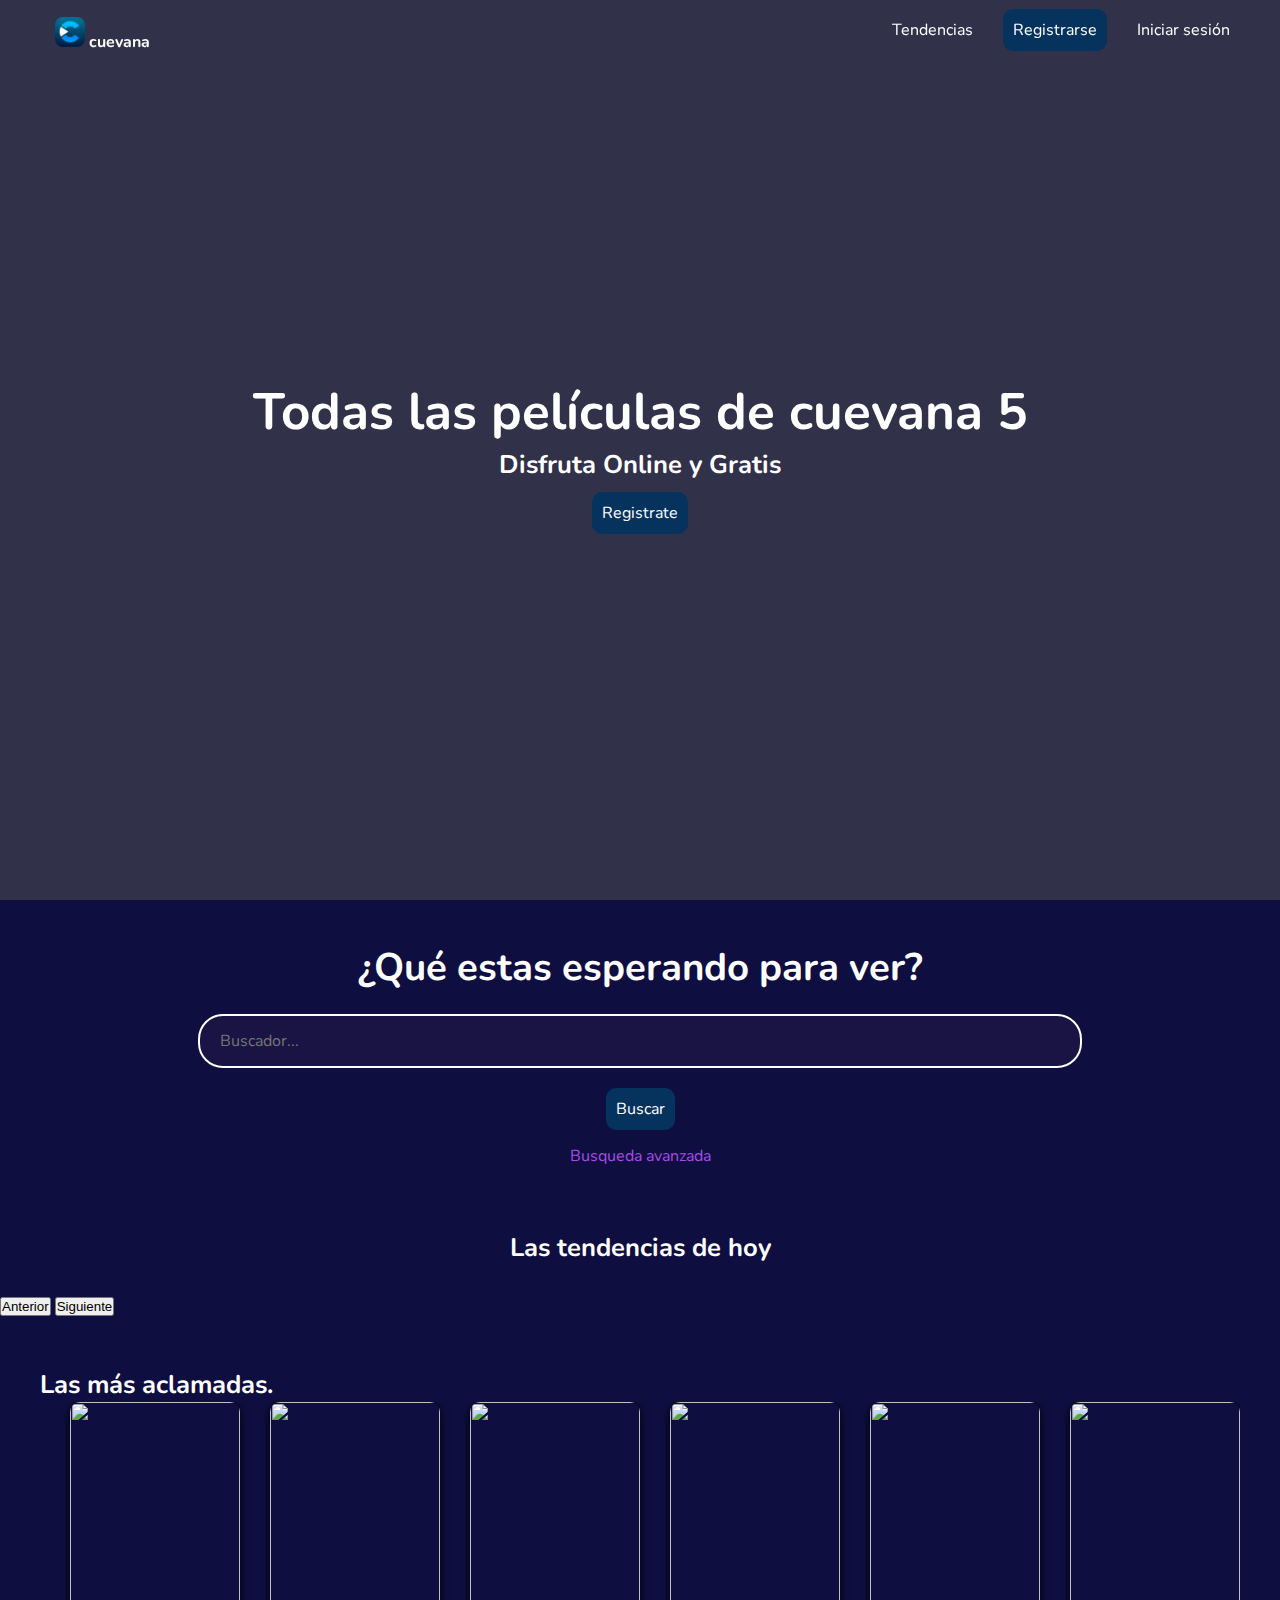
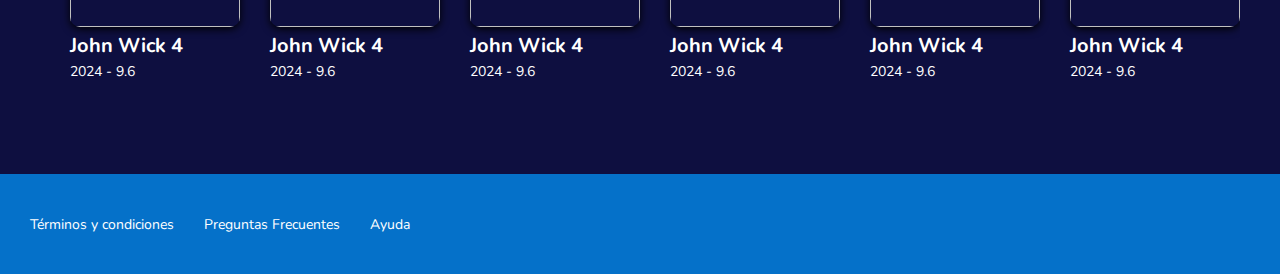
==== commit 1d0b42bc: "añadiendo estilos al html de registros" ====
--- a/index.html
+++ b/index.html
@@ -54,7 +54,7 @@
             <div class="card-banner container">
                 <h1>Todas las películas de cuevana 5</h1>
                 <h2>Disfruta Online y Gratis</h2>
-                <a href="#" class="btn-cuevana">Registrate</a>
+                <a href="./Templates/register.html" class="btn-cuevana">Registrate</a>
             </div>
         </section>
         
--- a/static/css/style.css
+++ b/static/css/style.css
@@ -32,6 +32,13 @@
 
 #logo{
     font-weight: bold;
+    display: flex;
+    align-items: center;
+}
+
+.logo-text{
+    align-items: center;
+    justify-content: center;
 }
 
 .search-title{
@@ -508,40 +515,51 @@
 
 /* ESTILOS PARA EL FETCH */
  
-/* section */
-.peliculasTendencia{
-    width: 100%;
-    margin: 0 auto;
-    padding: 0;
+/* titulo */
+.tituloSection{
     text-align: center;
     justify-content: center;
-    box-sizing: border-box;
+}
+/* section */
+#tendenciasContainer{
+    width: 80%;
+    margin: 0 auto;
     display: grid;
-    /*division en columnas*/
-    grid-template-columns: repeat(6, 1fr);
-    /*cuantas columnas ocupa el padre*/
-    grid-column-start: 1;
-    grid-column-end: -1; 
-    /* filas */
-    grid-template-rows: 150px 1fr 1fr 1fr 1fr;
-    /*calor del gap*/
-    gap: 10px;
-
-}
-
-
-.tendenciasContainer{ 
-    display: flex;
-    grid-column-start: 1;
-    grid-column-end: 5; /*el numero corresponde al gap que limita la columna*/
-    
-}
-
-.peliculas{
-    display: flex;
-    grid-column-start: 1;
-    grid-column-end: -1;
-    grid-row-start: 1;
-    grid-row-end: -1;
+    grid-template-columns: repeat(5, 1fr); /* 5 columnas con igual ancho */
+    grid-gap: 10px; /* Espacio entre las películas */
+  }
+  
+  .peliculas {
+    display: flex;
     flex-wrap: wrap;
-}+  }
+  
+  .pelicula {
+    flex: 0 0 calc(20% - 40px); /* Ancho de 20% con espacio entre ellas */
+    margin: 15px; /* Espacio entre las películas */
+    background-color: #0e032254;
+    border-radius: 10px;
+    padding: 10px;
+    text-align: center;
+    max-width: 200px; /* Establecí un tamaño máximo para las películas */
+    max-height: 300px; /* Establecí un tamaño máximo para las películas */
+  }
+
+  .pelicula img{
+    max-width: 100%;
+    height: auto;
+  }
+
+  /* Media Query para pantallas más pequeñas */
+@media screen and (max-width: 768px) {
+    #tendenciasContainer {
+        grid-template-columns: repeat(auto-fill, minmax(150px, 1fr)); /* Cambia el ancho mínimo a 150px */
+    }
+
+    .pelicula {
+        flex: 0 0 calc(33.33% - 20px); /* Cambia el ancho a 33.33% */
+        max-width: 150px; /* Cambia el tamaño máximo a 150px */
+    }
+}
+
+
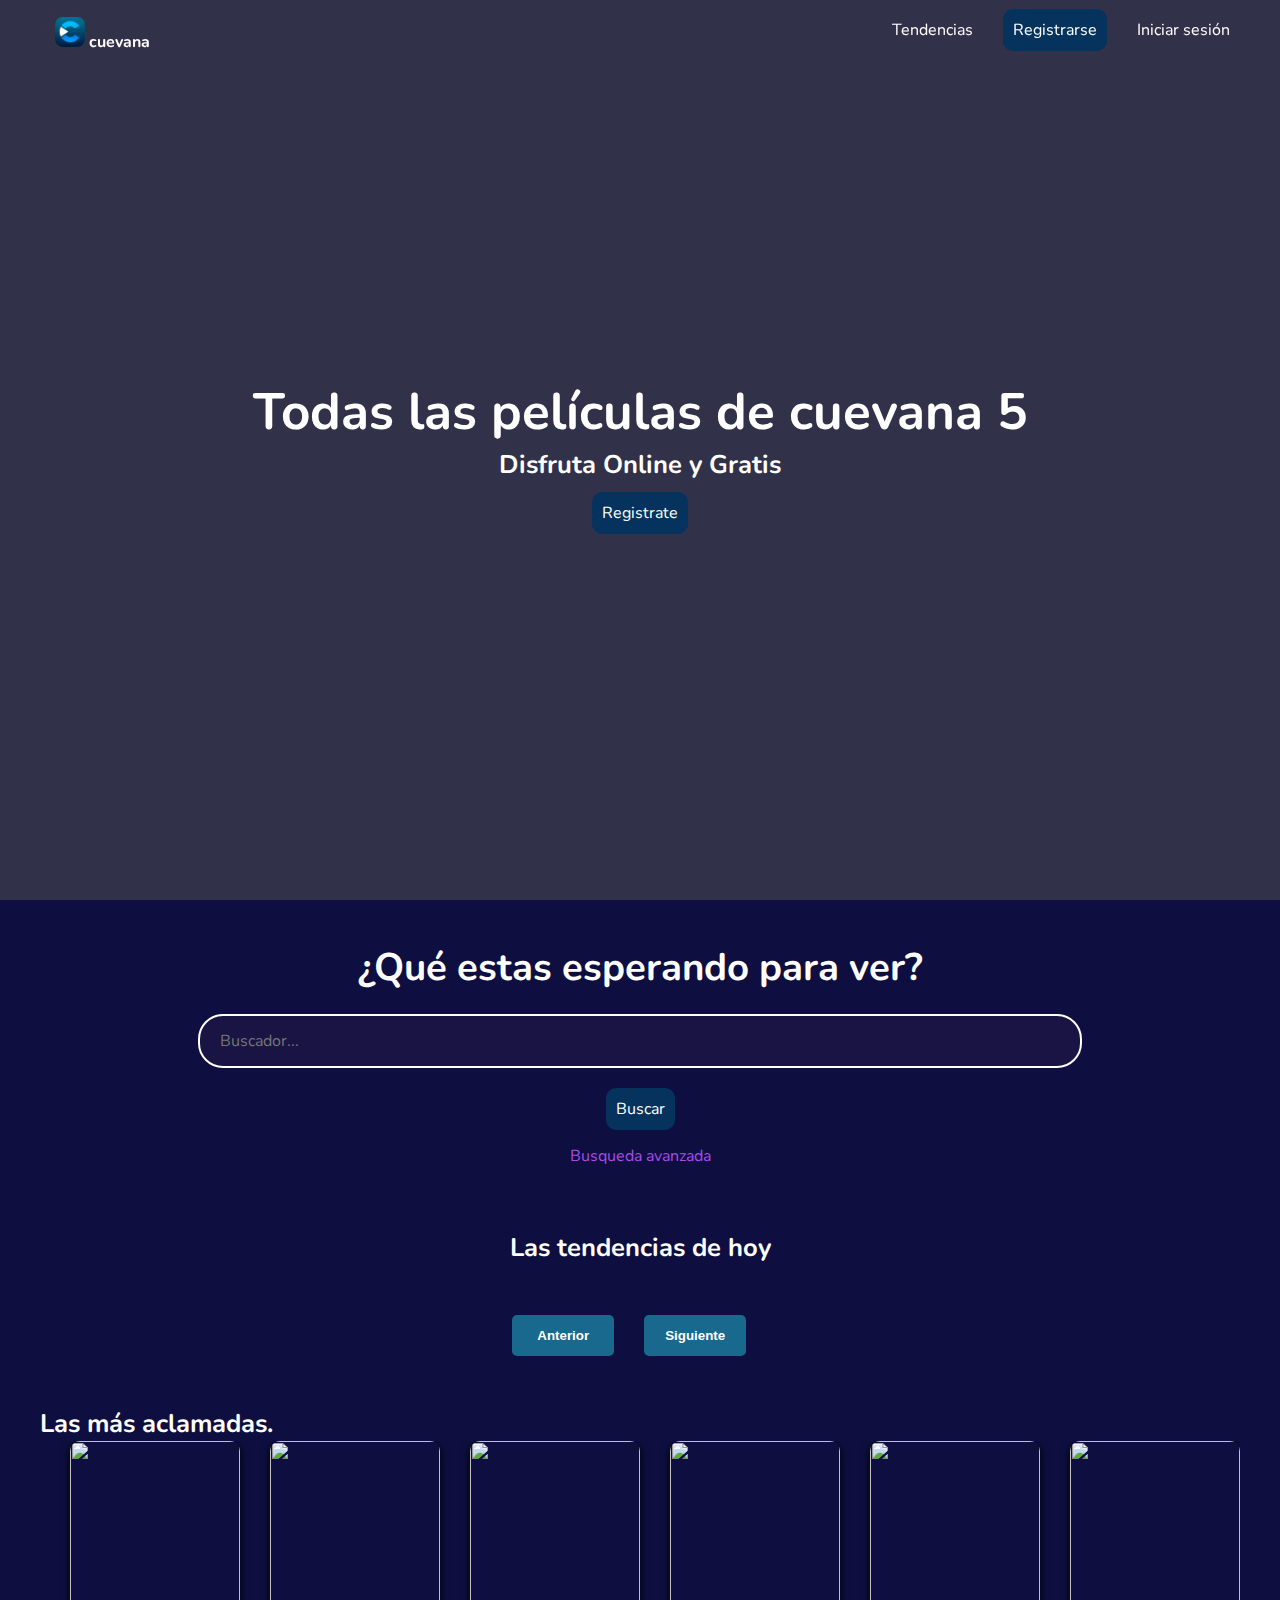
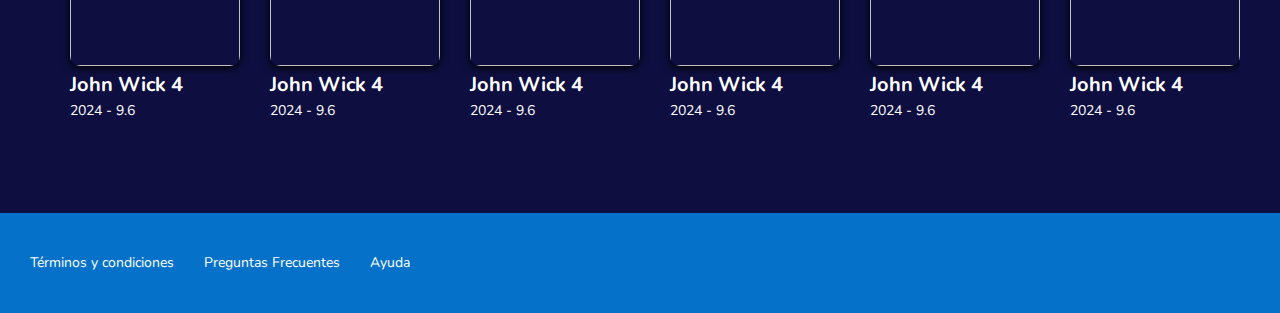
==== commit e10a531d: "Fin de estilos a detalles de películas" ====
--- a/index.html
+++ b/index.html
@@ -33,8 +33,8 @@
                 <li><a href="#tendencias">Tendencias</a></li>
                 <li><a href="./Templates/register.html" class="btn-cuevana">Registrarse</a></li>
                 <li>
-                    <a href="#">
-                        <!-- Luego se aplicará un estilo especifico al texto -->
+                    <a href="./Templates/construccion.html">
+                        
                       <i class="fas fa-sign-in-alt"></i>
                       <span class="login-text">Iniciar sesión</span>
                     </a>
--- a/static/css/style.css
+++ b/static/css/style.css
@@ -562,4 +562,32 @@
     }
 }
 
-
+button.boton.anterior{
+    display: inline;
+    height: 4.5vh;
+    width: 8vw;
+    margin-left: 40%;
+    margin-top: 20px;
+    border-radius: 5px;
+    color: #FFF;
+    font-weight: bold;
+    background-color: rgb(25, 104, 141);
+    border-color: transparent;
+}
+
+button.boton.siguiente{
+    display: inline;
+    height: 4.5vh;
+    width: 8vw;
+    margin-left: 2%;
+    margin-top: 20px;
+    border-radius: 5px;
+    color: #FFF;
+    font-weight: bold;
+    background-color: rgb(25, 104, 141);
+    border-color: transparent;
+}
+
+h4{
+    color: #FFF;
+}
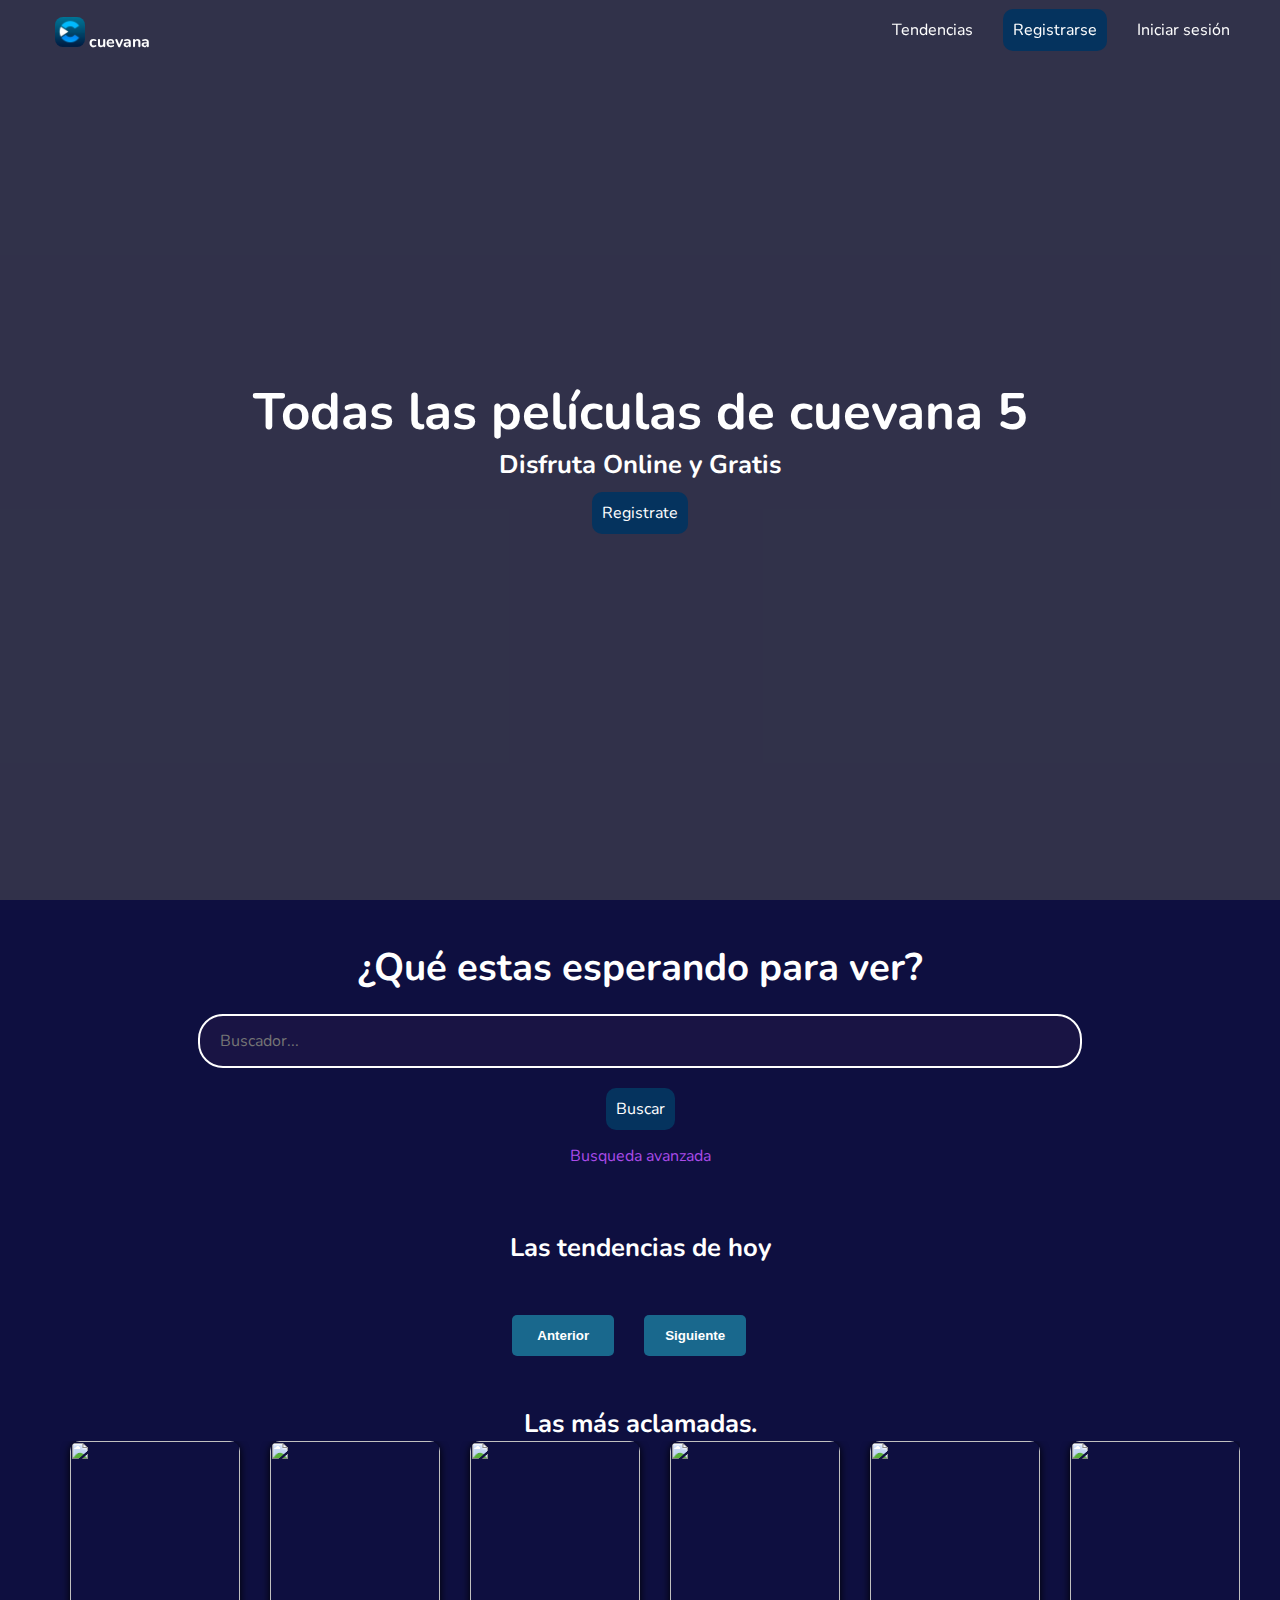
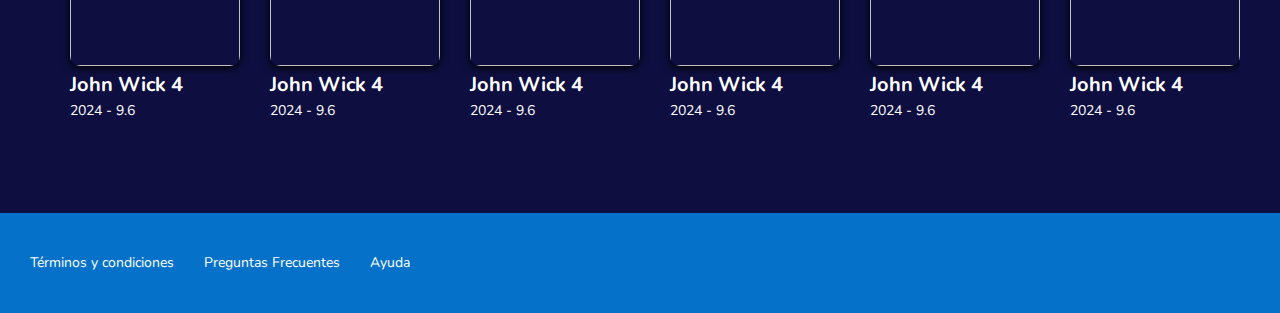
==== commit 8844c6e0: "algunos cambios finales" ====
--- a/index.html
+++ b/index.html
@@ -89,7 +89,7 @@
         <section id="top-rated">
             <!-- División contenedora del título e imagenes -->
             <div class="container">
-                <h2>Las más aclamadas.</h2>
+                <h2 class="h2-aclamadas">Las más aclamadas.</h2>
                 <!-- Div para mostrar todas las imagenes e infod e las películas -->
                 <div id="list-top-rated" class="movies-scroller">
                     <!-- Info de las películas, mismo formato para todas -->
@@ -182,9 +182,9 @@
     </main>
 
     <footer id="footer">
-        <a href="">Términos y condiciones</a>
-        <a href="">Preguntas Frecuentes</a>
-        <a href="">Ayuda</a>
+        <a href="./Templates/construccion.html">Términos y condiciones</a>
+        <a href="./Templates/construccion.html">Preguntas Frecuentes</a>
+        <a href="./Templates/construccion.html">Ayuda</a>
     </footer>
 
 </body>
--- a/static/css/style.css
+++ b/static/css/style.css
@@ -573,6 +573,7 @@
     font-weight: bold;
     background-color: rgb(25, 104, 141);
     border-color: transparent;
+    cursor: pointer;
 }
 
 button.boton.siguiente{
@@ -586,8 +587,13 @@
     font-weight: bold;
     background-color: rgb(25, 104, 141);
     border-color: transparent;
+    cursor: pointer;
 }
 
 h4{
     color: #FFF;
 }
+
+.h2-aclamadas{
+    text-align: center;
+}
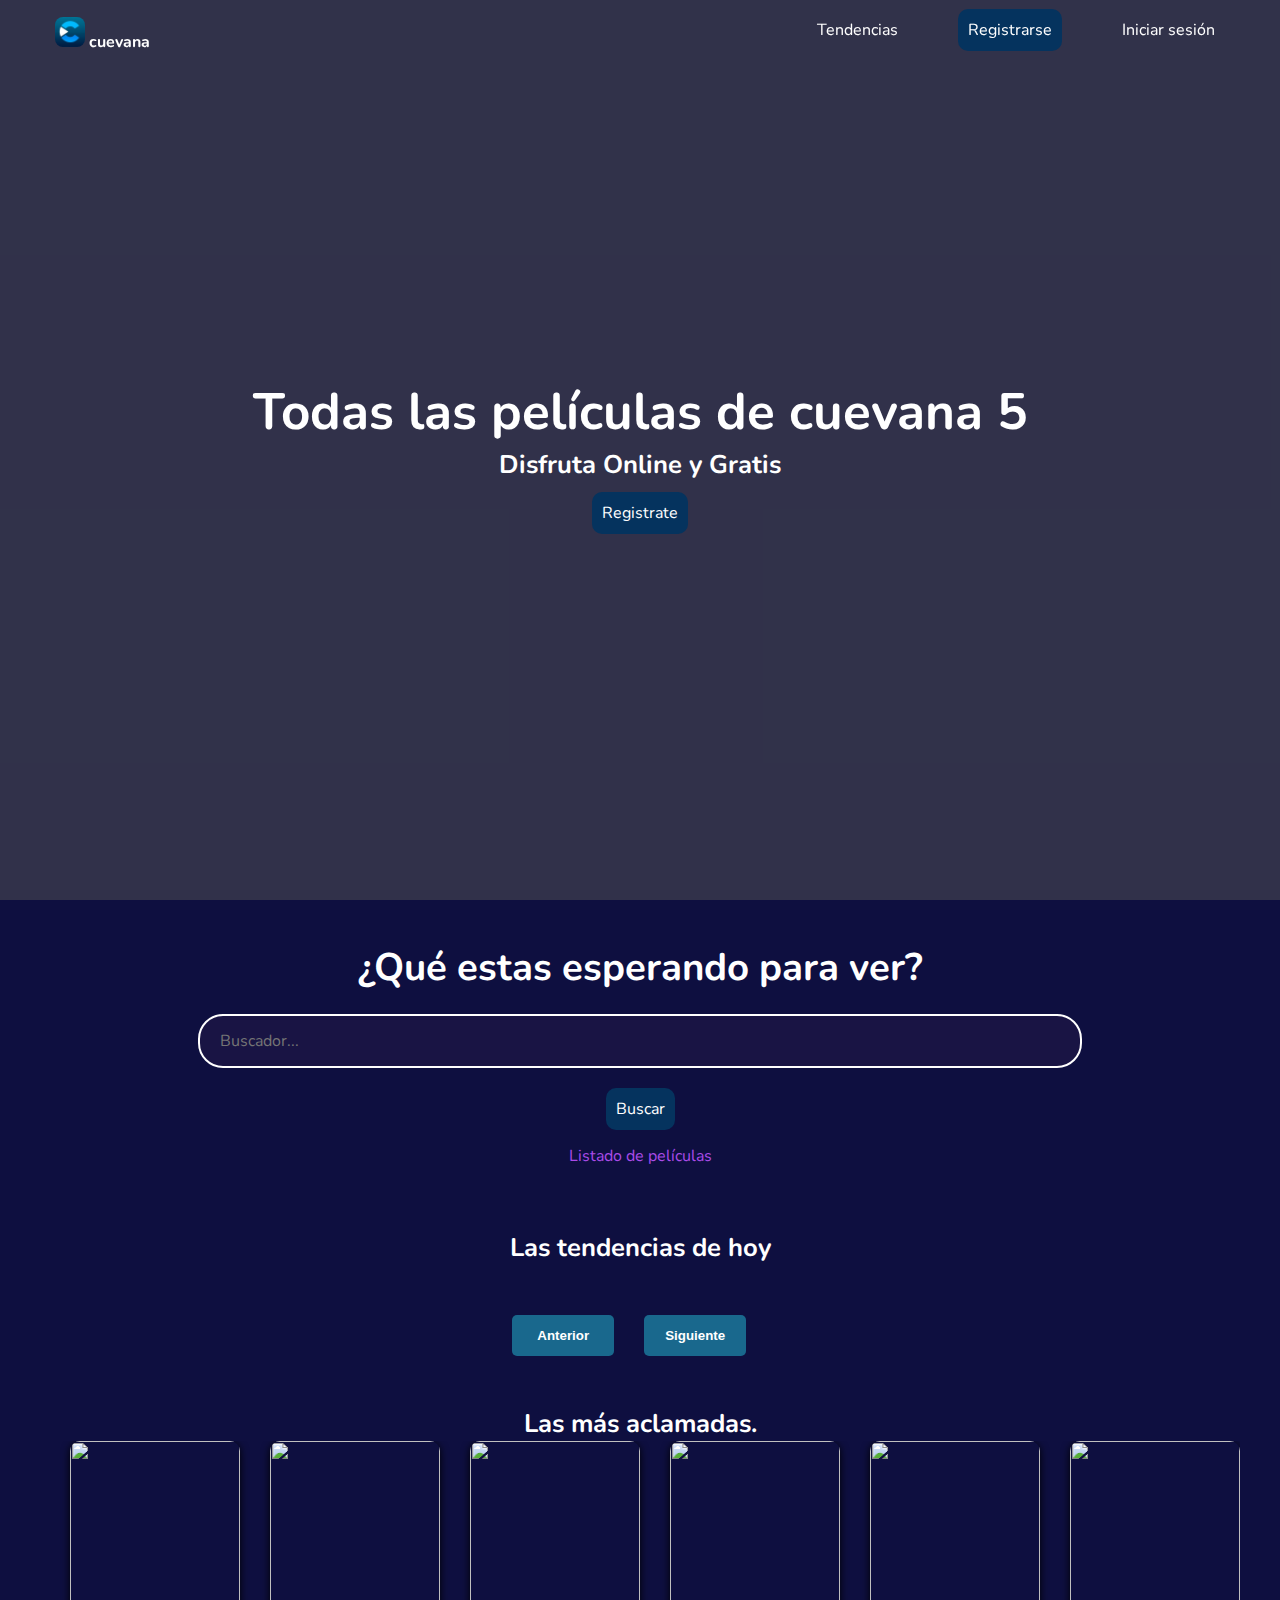
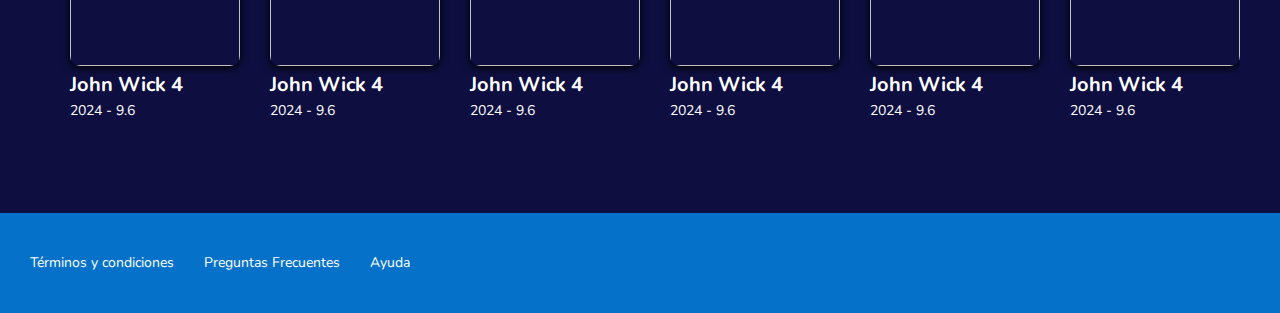
==== commit 1d08f6f9: "Menu desplegable y fin de estilos a lista de peliculas" ====
--- a/index.html
+++ b/index.html
@@ -29,19 +29,21 @@
             </div>
 
             <!-- hipervínculos del menú -->
-            <ul class="nav-links">
+            <div class="menu-icon" id="menu-icon">
+                <i class="fas fa-bars"></i>
+            </div>
+            <ul class="nav-links" id="nav-links">
                 <li><a href="#tendencias">Tendencias</a></li>
                 <li><a href="./Templates/register.html" class="btn-cuevana">Registrarse</a></li>
                 <li>
                     <a href="./Templates/construccion.html">
-                        
-                      <i class="fas fa-sign-in-alt"></i>
-                      <span class="login-text">Iniciar sesión</span>
+                        <i class="fas fa-sign-in-alt"></i>
+                        <span class="login-text">Iniciar sesión</span>
                     </a>
                 </li>
             </ul>
         </nav>
-    
+        <script src="script.js"></script>
     </header>
 
     <!-- Contenido -->
@@ -66,7 +68,7 @@
             <h2 class="search-title">¿Qué estas esperando para ver?</h2>
             <input type="text" class="input-search" placeholder="Buscador..."><a href="#" class="button-search">Buscar</a>
             <div class="adv-bus">
-                <a href="./Templates/list-movies.html" class="adv-bus">Busqueda avanzada</a>
+                <a href="./Templates/list-movies.html" class="adv-bus">Listado de películas</a>
             </div>
             
         </section>
--- a/static/css/style.css
+++ b/static/css/style.css
@@ -82,6 +82,8 @@
 body{
     background-color: var(--bg-color);
     font-family: 'Nunito', sans-serif, 'poppins';
+    margin: 0;
+    padding: 0;
 }  
 
 /* Estilo que se usrá desde js para que al recorrer la página 
@@ -381,6 +383,7 @@
     .h2-subtitle{
         font-size: 5vw;
     }
+    
     .login-text{
         display: none;
     }
@@ -421,16 +424,75 @@
     align-items: center;
     height: 60px;   
     padding: 0px 50px;
+    position: relative;
 }
 
 .nav-links{
     display: flex;
     gap:30px;
     list-style: none;
-}
+    margin: 0;
+    padding: 0;
+}
+
+.nav-links li {
+    margin: 0 15px;
+}
+
+.nav-links a {
+    color: white;
+    text-decoration: none;
+}
+
+.menu-icon {
+    display: none;
+    cursor: pointer;
+    position: absolute;
+    top: 10px;
+    right: 10px;
+}
+
+.menu-icon i {
+    font-size: 24px;
+    color: white;
+}
+
+@media (max-width: 768px) {
+    .nav-links {
+        display: none;
+        flex-direction: column;
+        width: 20%;
+        position: absolute;
+        top: 35px;
+        right: 10px;
+        background-color: #333;
+        border-radius: 10px;
+        z-index: 1;
+    }
+
+    .nav-links li {
+        text-align: center;
+        margin: 10px 0;
+        font-size: 10px;
+    }
+
+    .menu-icon {
+        display: block;
+        font-size: 20px;
+    }
+    .nav-links.show {
+        display: flex;
+    }
+    .nav-links.active {
+        display: flex;
+    }
+}
+
+
+
 
 /* Centra el texto que info sobre películas 
-y series ilimitadas */
+de Cuevana */
 .d-flex{
     display: flex;
     justify-content: center;
@@ -536,13 +598,13 @@
   
   .pelicula {
     flex: 0 0 calc(20% - 40px); /* Ancho de 20% con espacio entre ellas */
-    margin: 15px; /* Espacio entre las películas */
+    margin: 10px; /* Espacio entre las películas */
     background-color: #0e032254;
     border-radius: 10px;
     padding: 10px;
     text-align: center;
     max-width: 200px; /* Establecí un tamaño máximo para las películas */
-    max-height: 300px; /* Establecí un tamaño máximo para las películas */
+    max-height: 360px; /* Establecí un tamaño máximo para las películas */
   }
 
   .pelicula img{
@@ -597,3 +659,4 @@
 .h2-aclamadas{
     text-align: center;
 }
+
